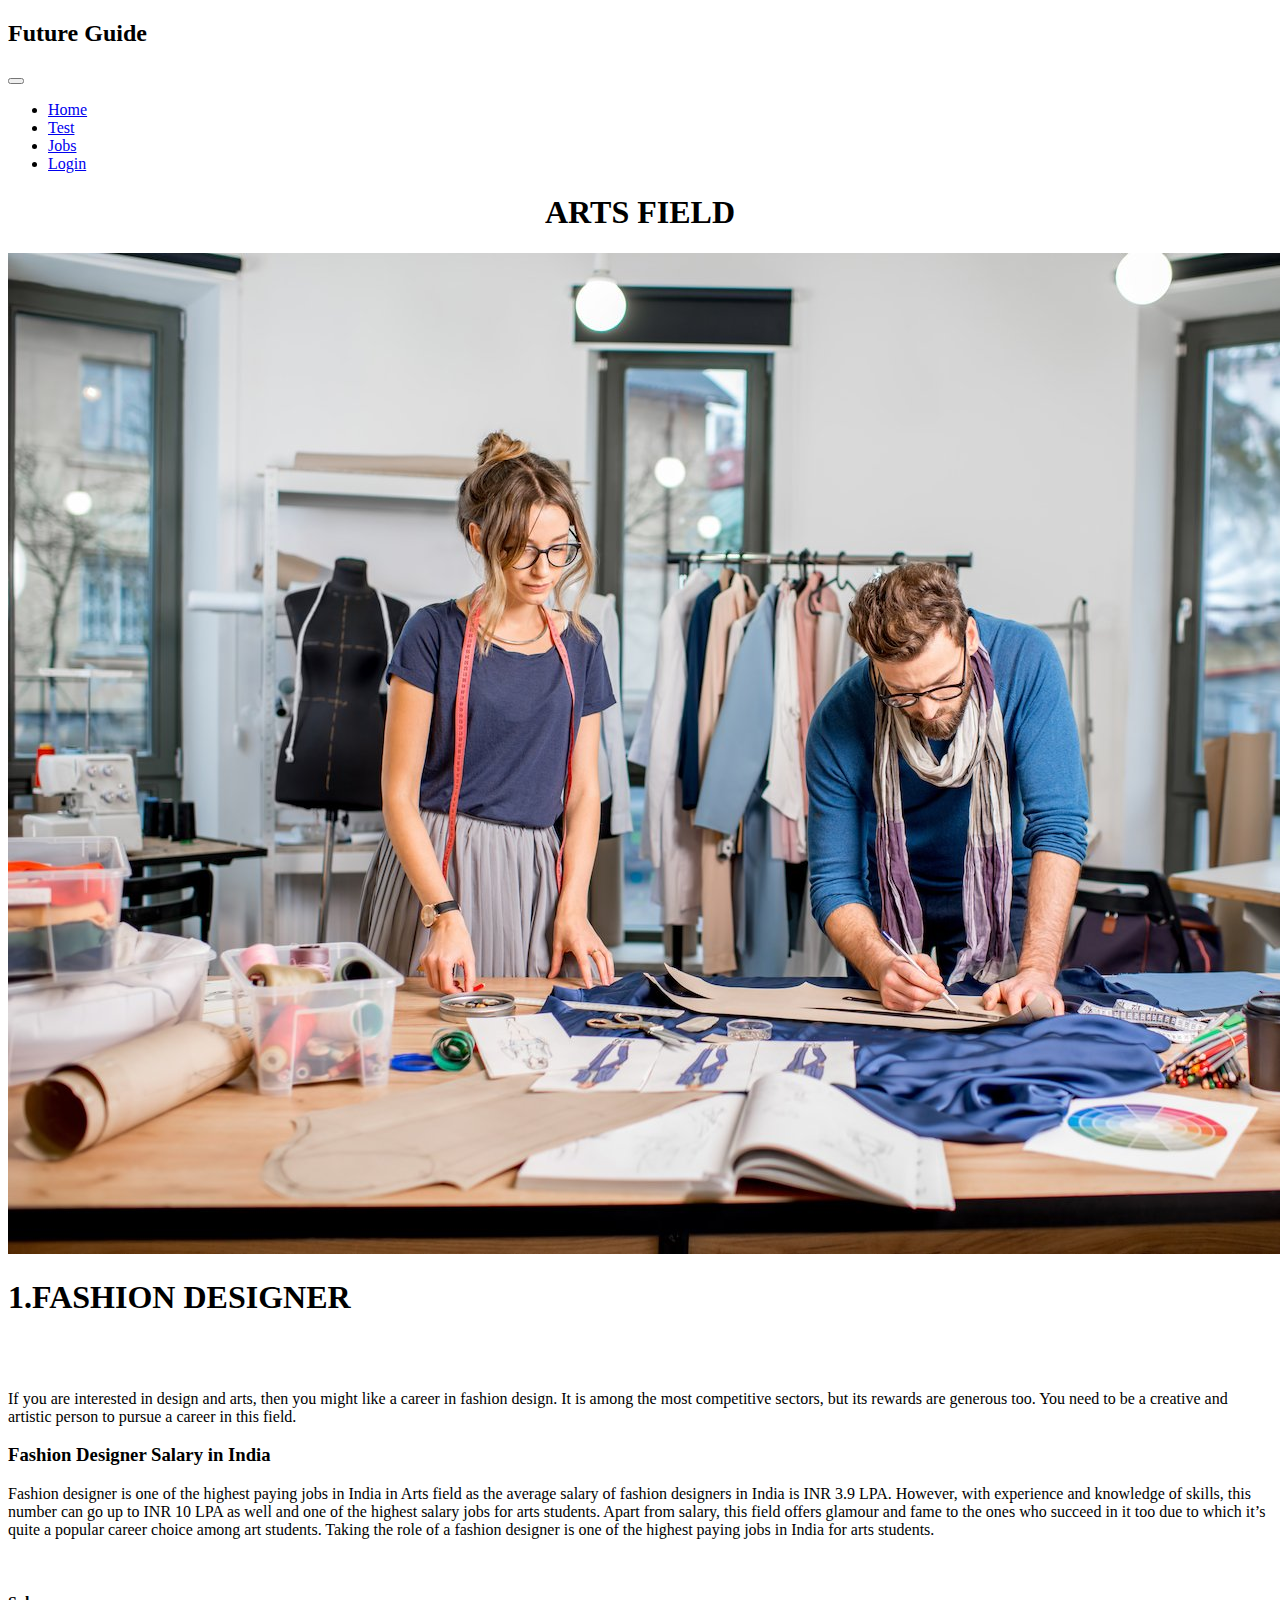
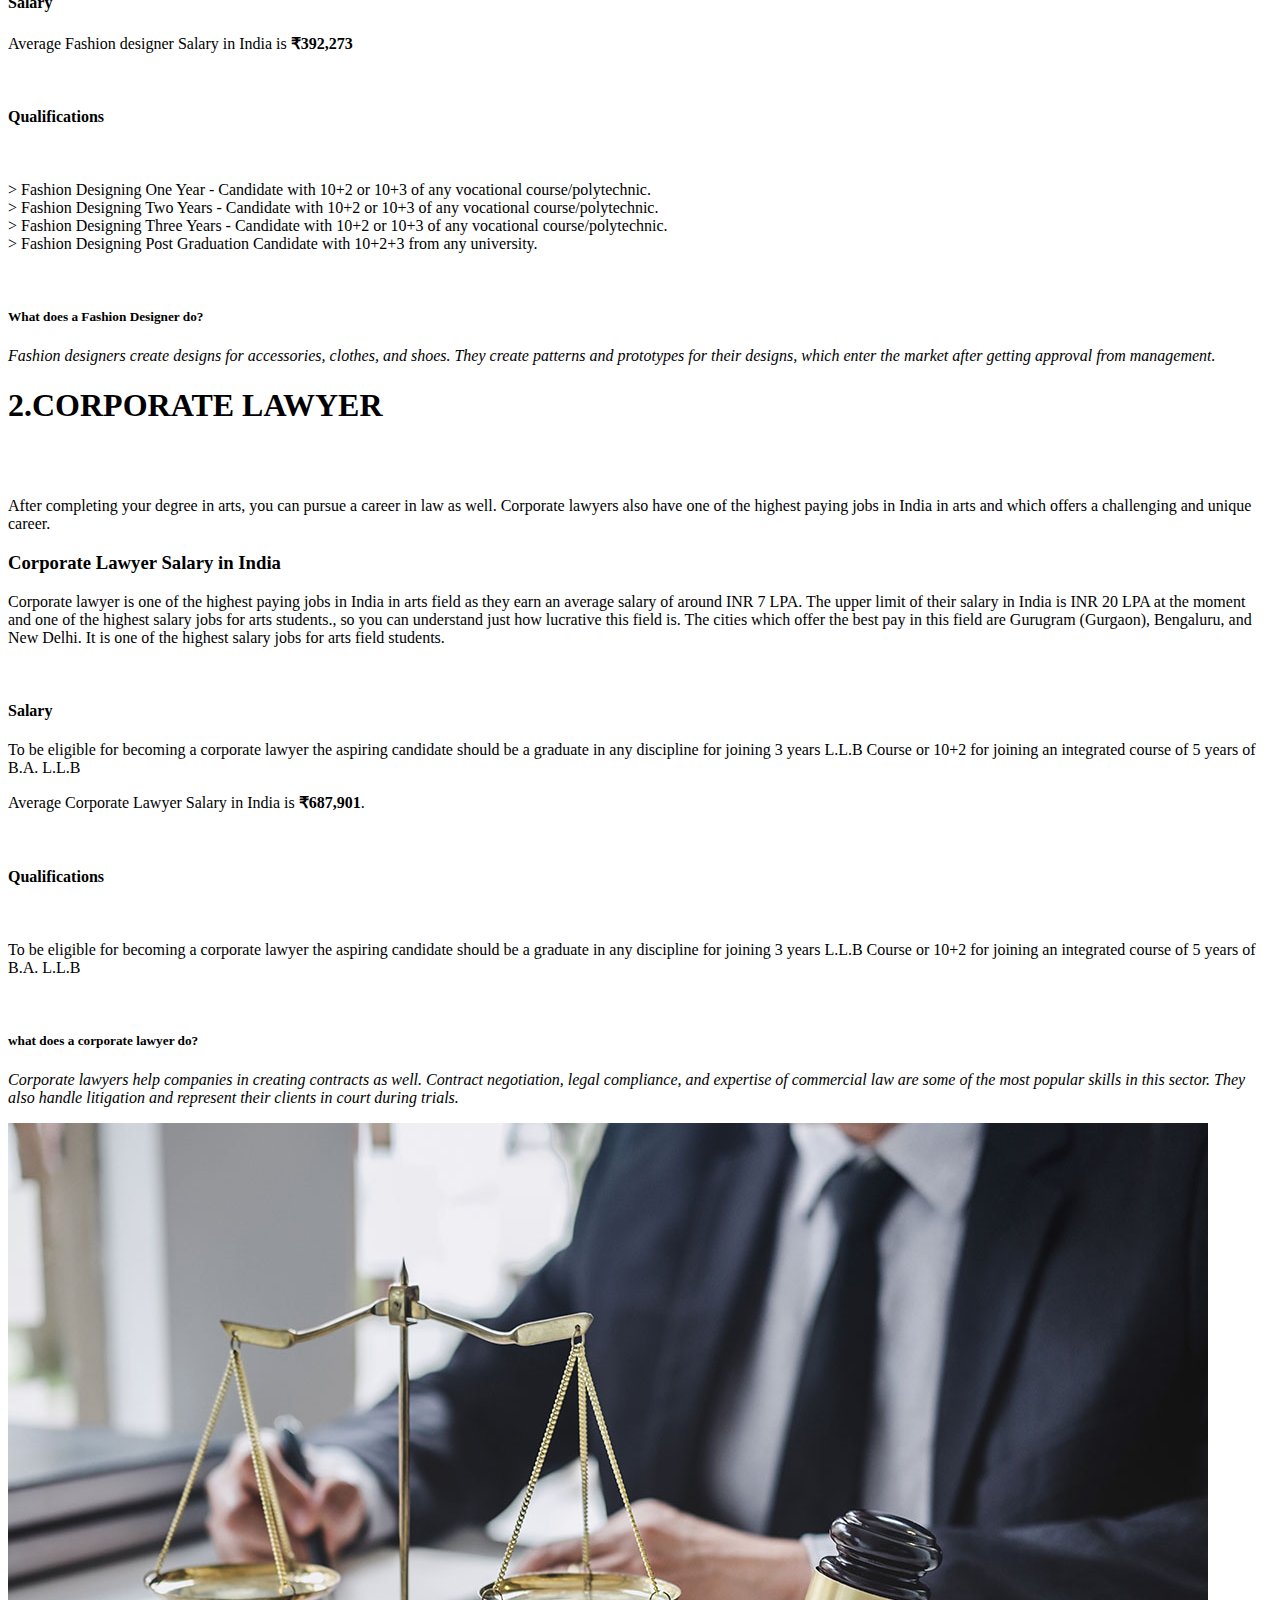
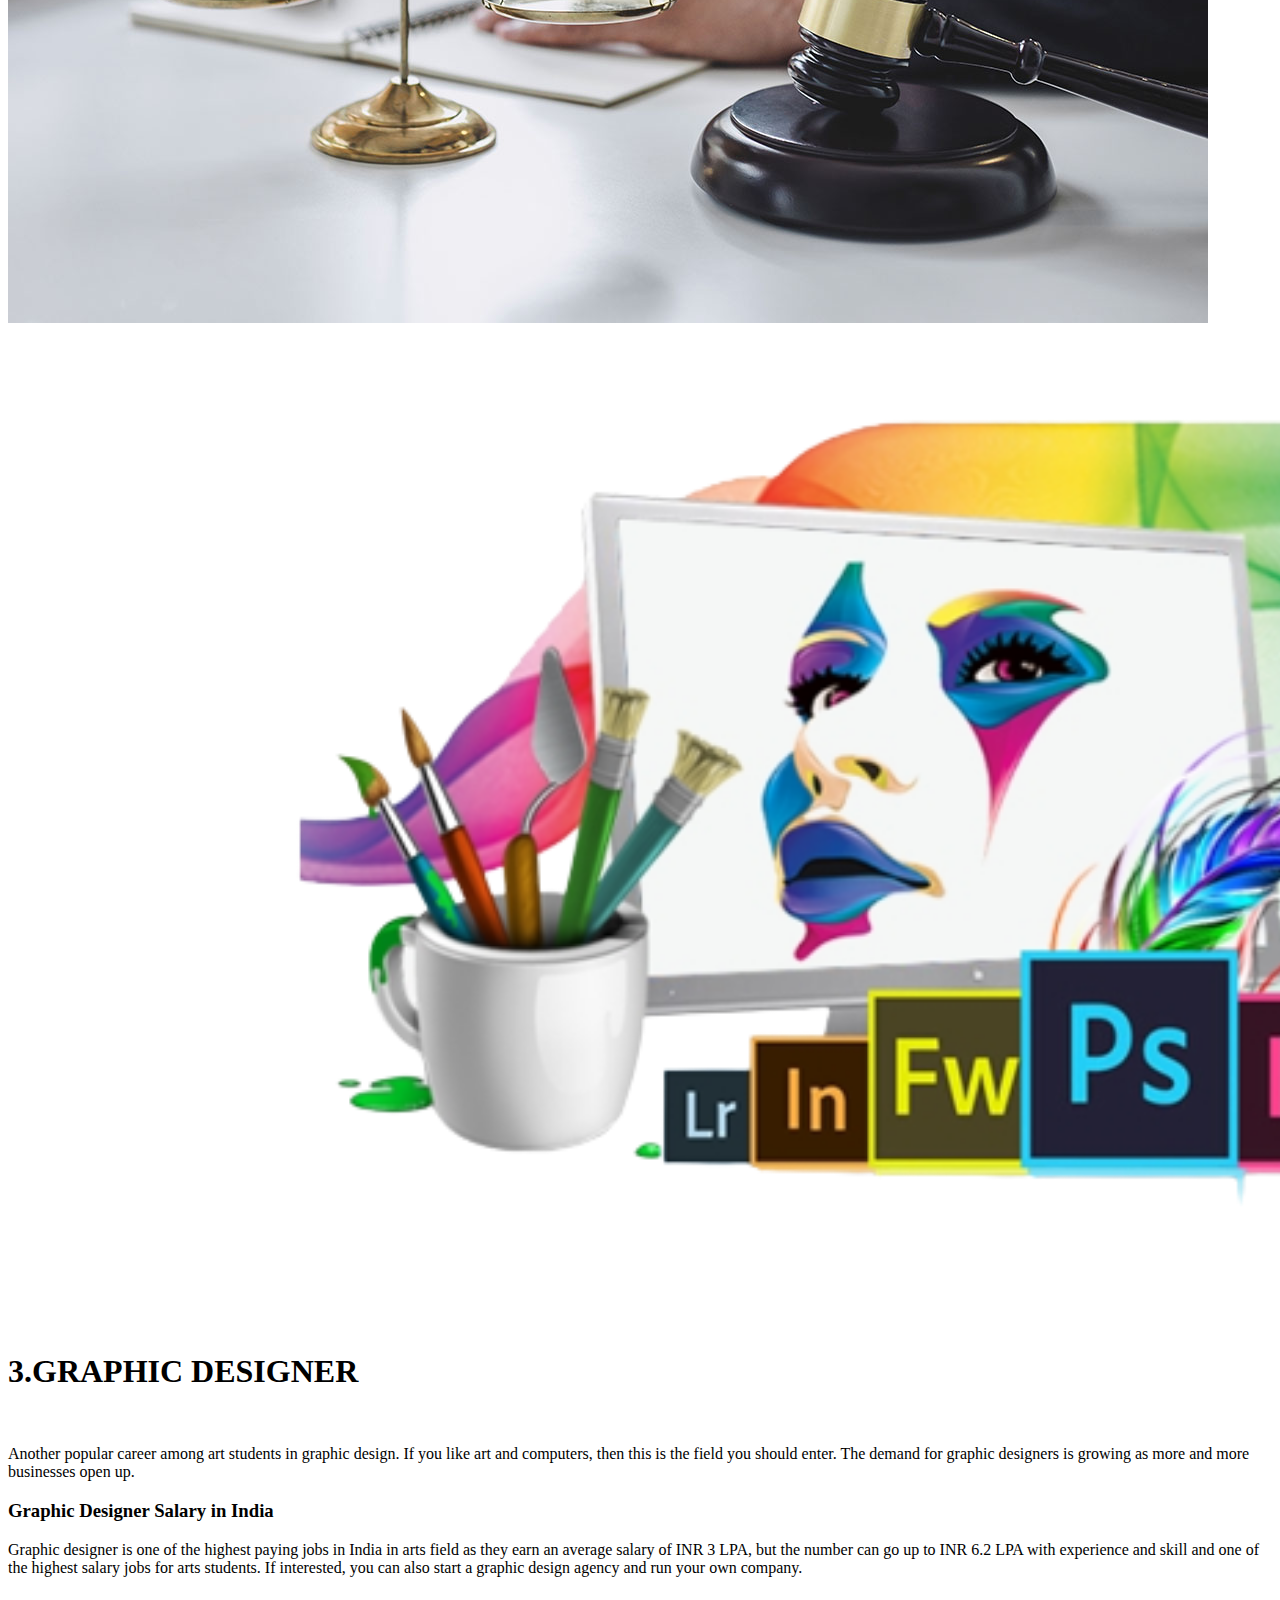
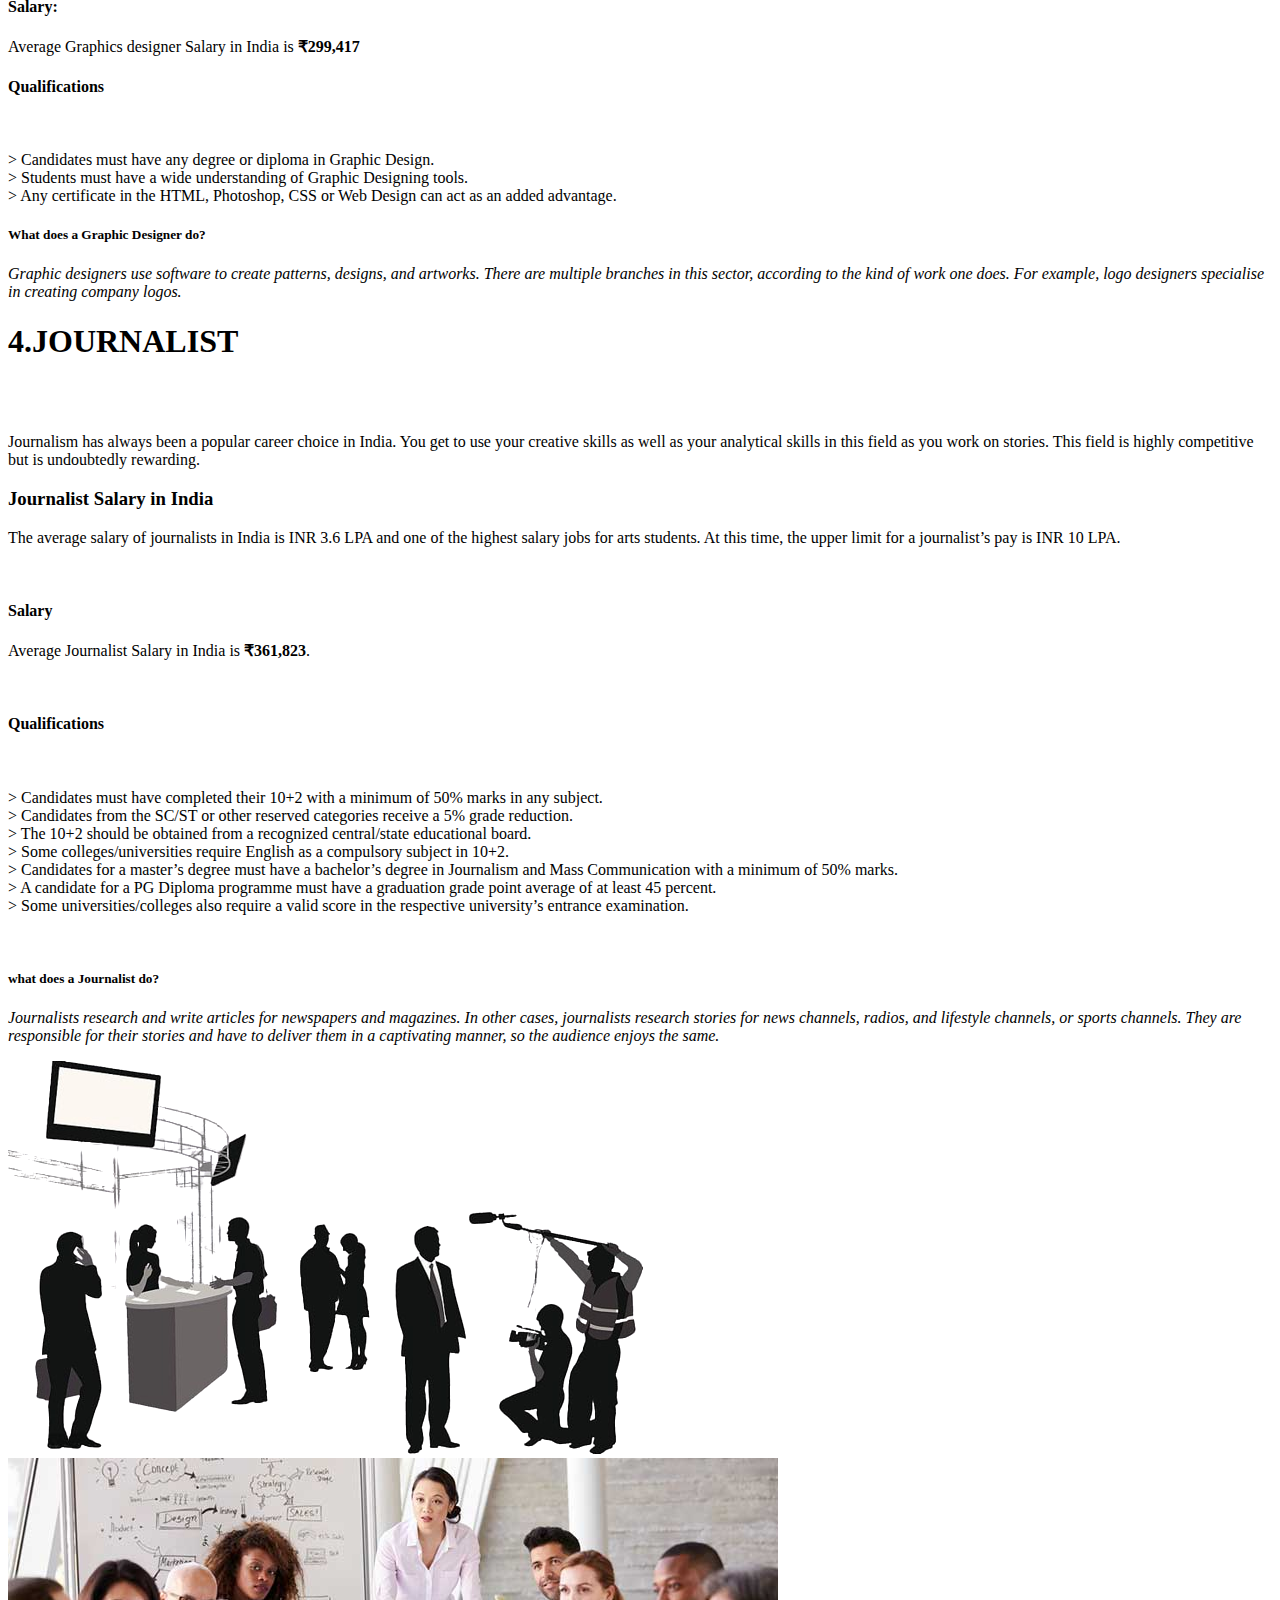
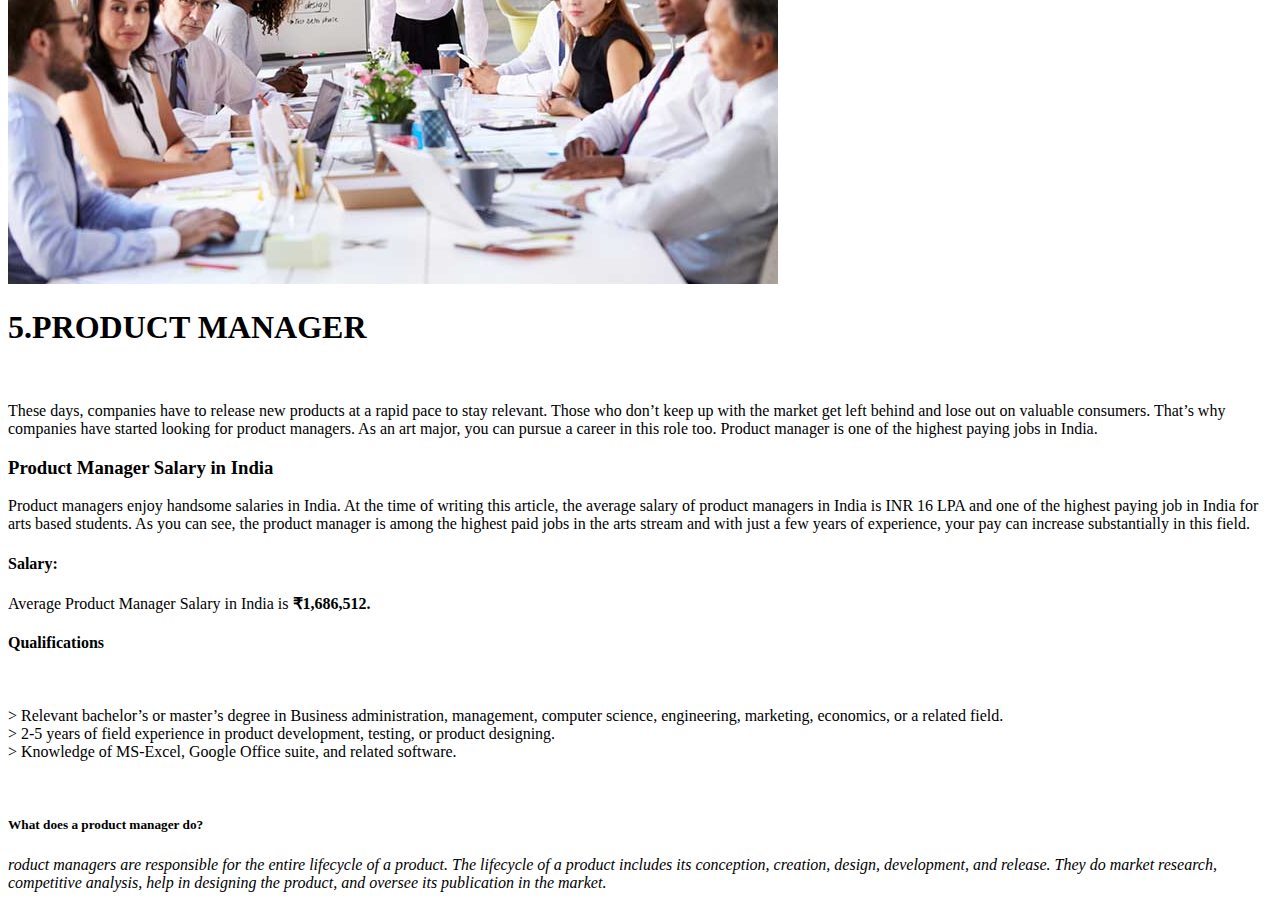
==== arts.html @ de996525 "new" ====
<!doctype html>
<html lang="en">
  <head>
    <!-- Required meta tags -->
    <meta charset="utf-8">
    <meta name="viewport" content="width=device-width, initial-scale=1">

    <!-- Bootstrap CSS -->
    <link href="https://cdn.jsdelivr.net/npm/bootstrap@5.1.3/dist/css/bootstrap.min.css" rel="stylesheet" integrity="sha384-1BmE4kWBq78iYhFldvKuhfTAU6auU8tT94WrHftjDbrCEXSU1oBoqyl2QvZ6jIW3" crossorigin="anonymous">

    <title>FGuide</title>
  </head>
  <body>
    <header class="bg-info">
        <div class="row text-white">
        <div class="col-md-6 col-9 p-3 pl-5">
           <h2><strong>Future Guide</strong></h2>
        </div>
        <div class="col-md-6 col-3 my-auto">
            <nav class="navbar navbar-expand-lg navbar-light ">
                <div class="container-fluid">
                  
                  <button class="navbar-toggler" type="button" data-bs-toggle="collapse" data-bs-target="#navbarSupportedContent" aria-controls="navbarSupportedContent" aria-expanded="false" aria-label="Toggle navigation">
                    <span class="navbar-toggler-icon"></span>
                  </button>
                  <div class="collapse navbar-collapse" id="navbarSupportedContent">
                    <ul class="navbar-nav ml-auto ">
                        <li class="nav-item">
                            <a class="nav-link text-white" aria-current="page" href="main.html">Home</a>
                          </li>
                      <li class="nav-item">
                        <a class="nav-link text-white " aria-current="page" href="#">Test</a>
                      </li>
                      <li class="nav-item">
                        <a class="nav-link text-white" href="jobs.html">Jobs</a>
                      </li>
                      <li class="nav-item">
                        <a class="nav-link text-white" aria-current="page" href="index.html">Login</a>
    
                      </li>
                    </ul>
    
                  </div>
                </div>
              </nav>
    
        </div>
        </div>
    </header>

    <section>
      <center><h1> <b> ARTS FIELD </b> </h1> </center>

        <div class="container">
          <div class="row align-items-center mt-5">
              <div class="col-md-6 ">
                  <img src="Canva-Couple-of-Fashion-Designers-.jpg"
                  alt=""class="img-fluid ">
  
  
                  
              </div>
              
              <div class="col-md-6 ">
               
                <h1>1.FASHION DESIGNER</h1><br>
                <br>
                  <p>
                    If you are interested in design and arts, then you might like a career in fashion design. It is among the most competitive sectors, but its rewards are generous too. You need to be a creative and artistic person to pursue a career in this field. <br>
                  </p>
                    <h3>Fashion Designer Salary in India </h3> 
                   <p>Fashion designer is one of the highest paying jobs in India in Arts field as the average salary of fashion designers in India is INR 3.9 LPA. However, with experience and knowledge of skills, this number can go up to INR 10 LPA as well and one of the highest salary jobs for arts students.  Apart from salary, this field offers glamour and fame to the ones who succeed in it too due to which it’s quite a popular career choice among art students. Taking the role of a fashion designer is one of the highest paying jobs in India for arts students. <br> </p> <br>
                 
                   <h4>Salary</h4>
                    
                   <p>Average Fashion designer Salary in India is  <b>₹392,273</b></p> <br> 
                   <h4>Qualifications</h4> <br>
                 <p> > Fashion Designing One Year - Candidate with 10+2 or 10+3 of any vocational course/polytechnic. <br>
                  > Fashion Designing Two Years -	Candidate with 10+2 or 10+3 of any vocational course/polytechnic. <br>
                  > Fashion Designing Three Years - Candidate with 10+2 or 10+3 of any vocational course/polytechnic. <br>
                  > Fashion Designing Post Graduation	Candidate with 10+2+3 from any university.	</p> <br> 
                  <h5>  What does a Fashion Designer do?</h5>
                    <i>Fashion designers create designs for accessories, clothes, and shoes. They create patterns and prototypes for their designs, which enter the market after getting approval from management. </i> </p> 
              </div>
          </div>
      </div>
        
      </section>
      <section>
        <div class="container">
          <div class="row align-items-center mt-5">
            <div class="col-md-6 ">
               
              <h1>2.CORPORATE LAWYER</h1><br>
              <br>
                <p>After completing your degree in arts, you can pursue a career in law as well. Corporate lawyers also have one of the highest paying jobs in India in arts and which offers a challenging and unique career. </p>

                  <h3>  Corporate Lawyer Salary in India</h3> 
                  <p>  Corporate lawyer is one of the highest paying jobs in India in arts field as they earn an average salary of around INR 7 LPA. The upper limit of their salary in India is INR 20 LPA at the moment and one of the highest salary jobs for arts students., so you can understand just how lucrative this field is. The cities which offer the best pay in this field are Gurugram (Gurgaon), Bengaluru, and New Delhi. It is one of the highest salary jobs for arts field students.</p> <br>
                    
                  <h4>  Salary</h4>

                 
                  <p>To be eligible for becoming a corporate lawyer the aspiring candidate should be a graduate in any discipline for joining 3 years L.L.B Course or 10+2 for joining an integrated course of 5 years of B.A. L.L.B</p>
                 
                
                    <p>Average Corporate Lawyer Salary in India is <b>₹687,901</b>. </p> <br>

                    <h4>Qualifications</h4> <br>
                    <p>To be eligible for becoming a corporate lawyer the aspiring candidate should be a graduate in any discipline for joining 3 years L.L.B Course or 10+2 for joining an integrated course of 5 years of B.A. L.L.B</p><br>

                    <h5>what does a corporate lawyer do?</h5>
                    <P><i>Corporate lawyers help companies in creating contracts as well. Contract negotiation, legal compliance, and expertise of commercial law are some of the most popular skills in this sector. They also handle litigation and represent their clients in court during trials. </i> </P>
                    
                </p> 
            </div>
  
              <div class="col-md-6 ">
                  <img src="lawyer.jpeg" 
                  alt=""class="img-fluid ">
  
  
                  
              </div>
              
              
          </div>
      </div>
        
      </section>
      <section>
        <div class="container">
            <div class="row align-items-center">
                <div class="col-md-6 ">
                    <img src="graphic-removebg-preview.png" width="150%"
                    alt=""class="img-fluid ">
  
  
                    
                </div>
                <div class="col-md-6 ">
                  <h1>3.GRAPHIC DESIGNER</h1> <br>



                     <P> Another popular career among art students in graphic design. If you like art and computers, then this is the field you should enter. The demand for graphic designers is growing as more and more businesses open up. </P>

                       <H3>Graphic Designer Salary in India</H3> 
                       <P>Graphic designer is one of the highest paying jobs in India in arts field as they earn an average salary of INR 3 LPA, but the number can go up to INR 6.2 LPA with experience and skill and one of the highest salary jobs for arts students. If interested, you can also start a graphic design agency and run your own company. </P>
                        
                     <H4>  Salary:</H4>
                        
                        
                      <P> Average Graphics designer Salary in India is <b>₹299,417</b></P>
                      <h4>Qualifications</h4> <br>
                      <p> > Candidates must have any degree or diploma in Graphic Design. <br>
                        >  Students must have a wide understanding of Graphic Designing tools. <br>
                        > Any certificate in the HTML, Photoshop, CSS or Web Design can act as an added advantage.</p>
                       <H5> What does a Graphic Designer do?</H5>
                       <P> <i> Graphic designers use software to create patterns, designs, and artworks. There are multiple branches in this sector, according to the kind of work one does. For example, logo designers specialise in creating company logos.</i></p>
                </div>
            </div>
        </div>
    </section>
    <section>
        <div class="container">
          <div class="row align-items-center mt-5">
            <div class="col-md-6 ">
               
              <h1>4.JOURNALIST</h1><br>
              <br>
                <p>Journalism has always been a popular career choice in India. You get to use your creative skills as well as your analytical skills in this field as you work on stories. This field is highly competitive but is undoubtedly rewarding.  </p>

                  <h3> Journalist Salary in India</h3> 
                  <p> The average salary of journalists in India is INR 3.6 LPA and one of the highest salary jobs for arts students. At this time, the upper limit for a journalist’s pay is INR 10 LPA.</p> <br>
                    
                  <h4>  Salary</h4>
                    
                    <p>Average Journalist Salary in India is <b>₹361,823</b>. </p> <br>
                    <h4>Qualifications</h4> <br>
                    <p> > Candidates must have completed their 10+2 with a minimum of 50% marks in any subject. <br>
                        > Candidates from the SC/ST or other reserved categories receive a 5% grade reduction. <br>
                        > The 10+2 should be obtained from a recognized central/state educational board. <br>
                        > Some colleges/universities require English as a compulsory subject in 10+2. <br>
                        > Candidates for a master’s degree must have a bachelor’s degree in Journalism and Mass Communication with a minimum of 50% marks. <br>
                        > A candidate for a PG Diploma programme must have a graduation grade point average of at least 45 percent. <br>
                        > Some universities/colleges also require a valid score in the respective university’s entrance examination. </p> <br>
                                    <h5>what does a Journalist do?</h5>
                    <P><i>Journalists research and write articles for newspapers and magazines. In other cases, journalists research stories for news channels, radios, and lifestyle channels, or sports channels. They are responsible for their stories and have to deliver them in a captivating manner, so the audience enjoys the same. 
                    </i> </P>
                    
                </p> 
            </div>
  
              <div class="col-md-6 ">
                  <img src="journP-removebg-preview.png" 
                  alt=""class="img-fluid ">
  
  
                  
              </div>
              
              
          </div>
      </div>
        
      </section>
      <section>
        <div class="container">
            <div class="row align-items-center">
                <div class="col-md-6 ">
                    <img src="productm.jpg" 
                    alt=""class="img-fluid"
                   >
  
  
                    
                </div>
                <div class="col-md-6 ">
                  <h1>5.PRODUCT MANAGER</h1> <br>



                     <P>  These days, companies have to release new products at a rapid pace to stay relevant. Those who don’t keep up with the market get left behind and lose out on valuable consumers. That’s why companies have started looking for product managers. As an art major, you can pursue a career in this role too. Product manager is one of the highest paying jobs in India.   </P>

                       <H3>Product Manager Salary in India</H3> 
                       <P>Product managers enjoy handsome salaries in India. At the time of writing this article, the average salary of product managers in India is INR 16 LPA and one of the highest paying job in India for arts based students. As you can see, the product manager is among the highest paid jobs in the arts stream and with just a few years of experience, your pay can increase substantially in this field. 
                    </P>
                        
                     <H4>  Salary:</H4>
                        
                        
                      <P> Average  Product Manager Salary in India is <b>₹1,686,512.</b></P>
                      <h4>Qualifications</h4> <br>
                      <p> > Relevant bachelor’s or master’s degree in Business administration, management, computer science, engineering, marketing, economics, or a related field. <br>
                        > 2-5 years of field experience in product development, testing, or product designing. <br>
                        > Knowledge of MS-Excel, Google Office suite, and related software.</p><br>
                       <H5> What does a product manager do?</H5>
                       <P> <i> roduct managers are responsible for the entire lifecycle of a product. The lifecycle of a product includes its conception, creation, design, development, and release. They do market research, competitive analysis, help in designing the product, and oversee its publication in the market.</i></p>
                </div>
            </div>
        </div>
    </section>
   

    <!-- Optional JavaScript; choose one of the two! -->

    <!-- Option 1: Bootstrap Bundle with Popper -->
    <script src="https://cdn.jsdelivr.net/npm/bootstrap@5.1.3/dist/js/bootstrap.bundle.min.js" integrity="sha384-ka7Sk0Gln4gmtz2MlQnikT1wXgYsOg+OMhuP+IlRH9sENBO0LRn5q+8nbTov4+1p" crossorigin="anonymous"></script>

    <!-- Option 2: Separate Popper and Bootstrap JS -->
    <!--
    <script src="https://cdn.jsdelivr.net/npm/@popperjs/core@2.10.2/dist/umd/popper.min.js" integrity="sha384-7+zCNj/IqJ95wo16oMtfsKbZ9ccEh31eOz1HGyDuCQ6wgnyJNSYdrPa03rtR1zdB" crossorigin="anonymous"></script>
    <script src="https://cdn.jsdelivr.net/npm/bootstrap@5.1.3/dist/js/bootstrap.min.js" integrity="sha384-QJHtvGhmr9XOIpI6YVutG+2QOK9T+ZnN4kzFN1RtK3zEFEIsxhlmWl5/YESvpZ13" crossorigin="anonymous"></script>
    -->
  </body>
 

</html>
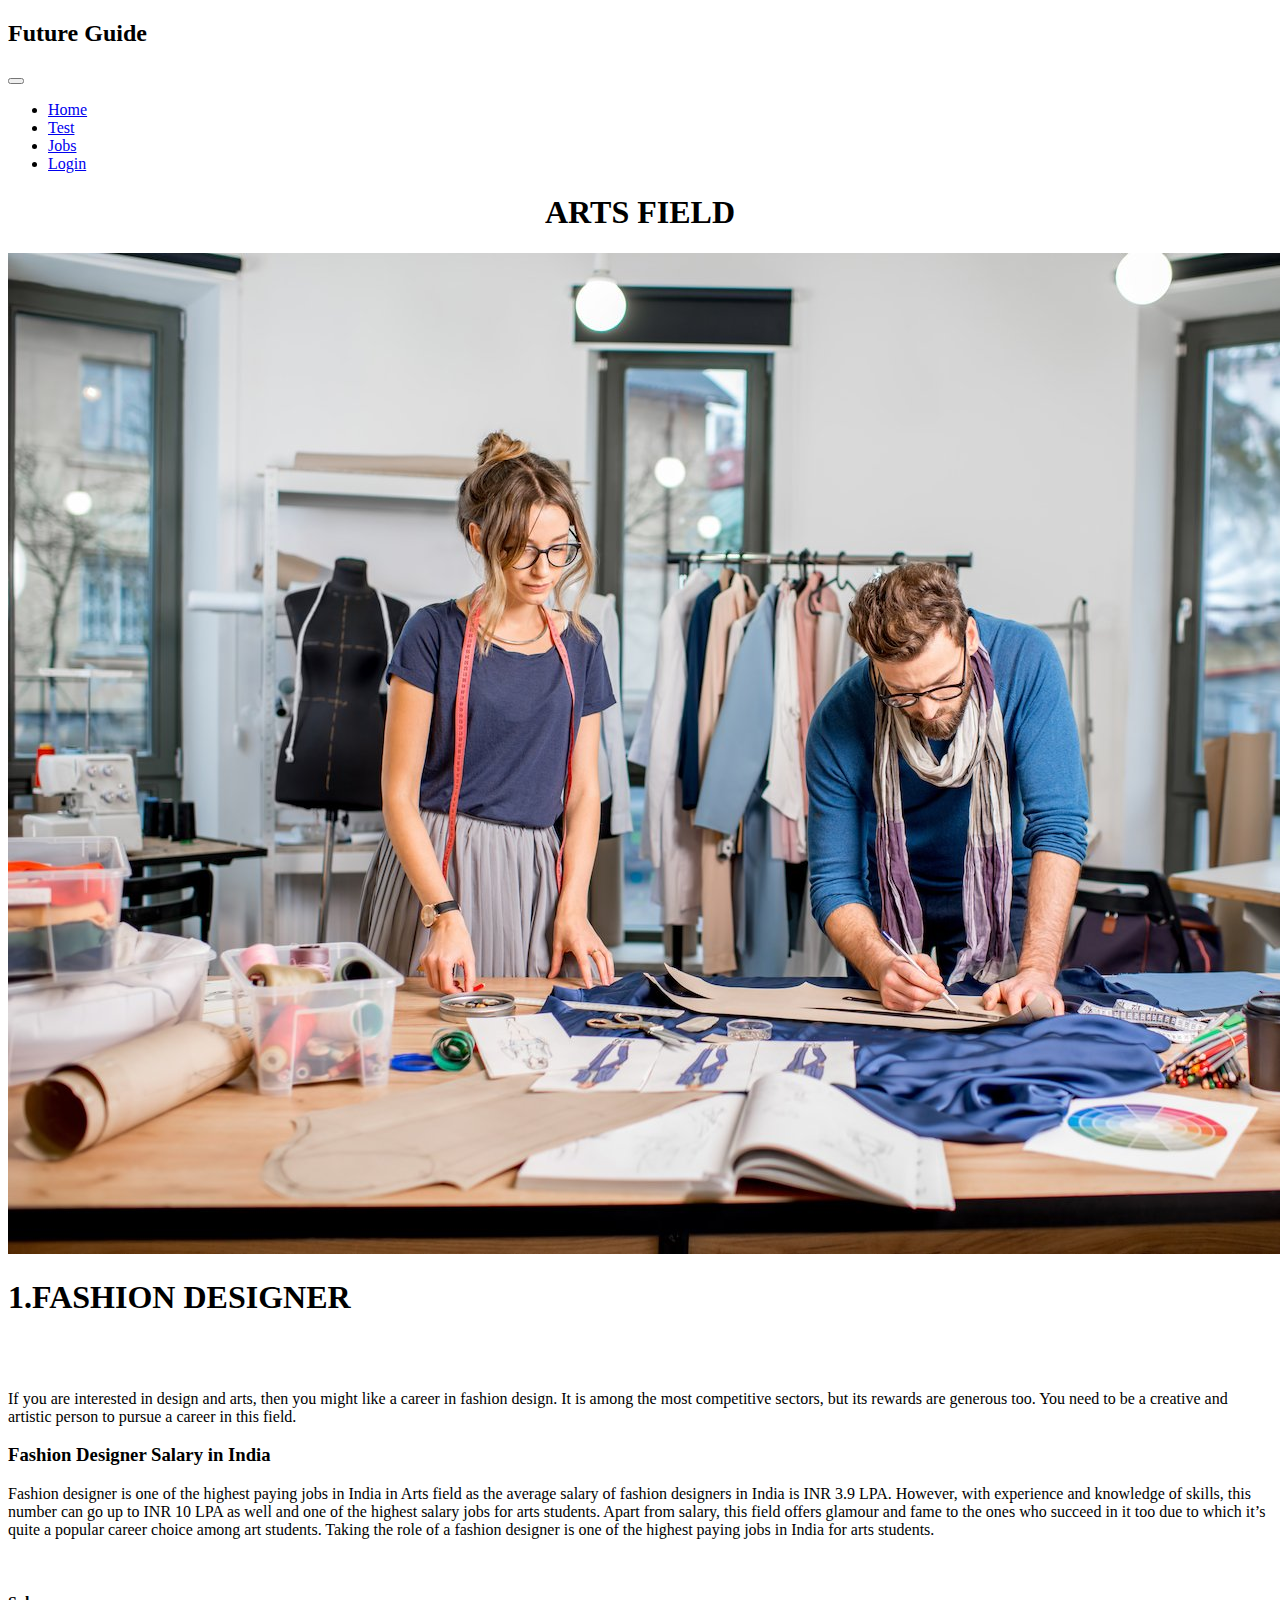
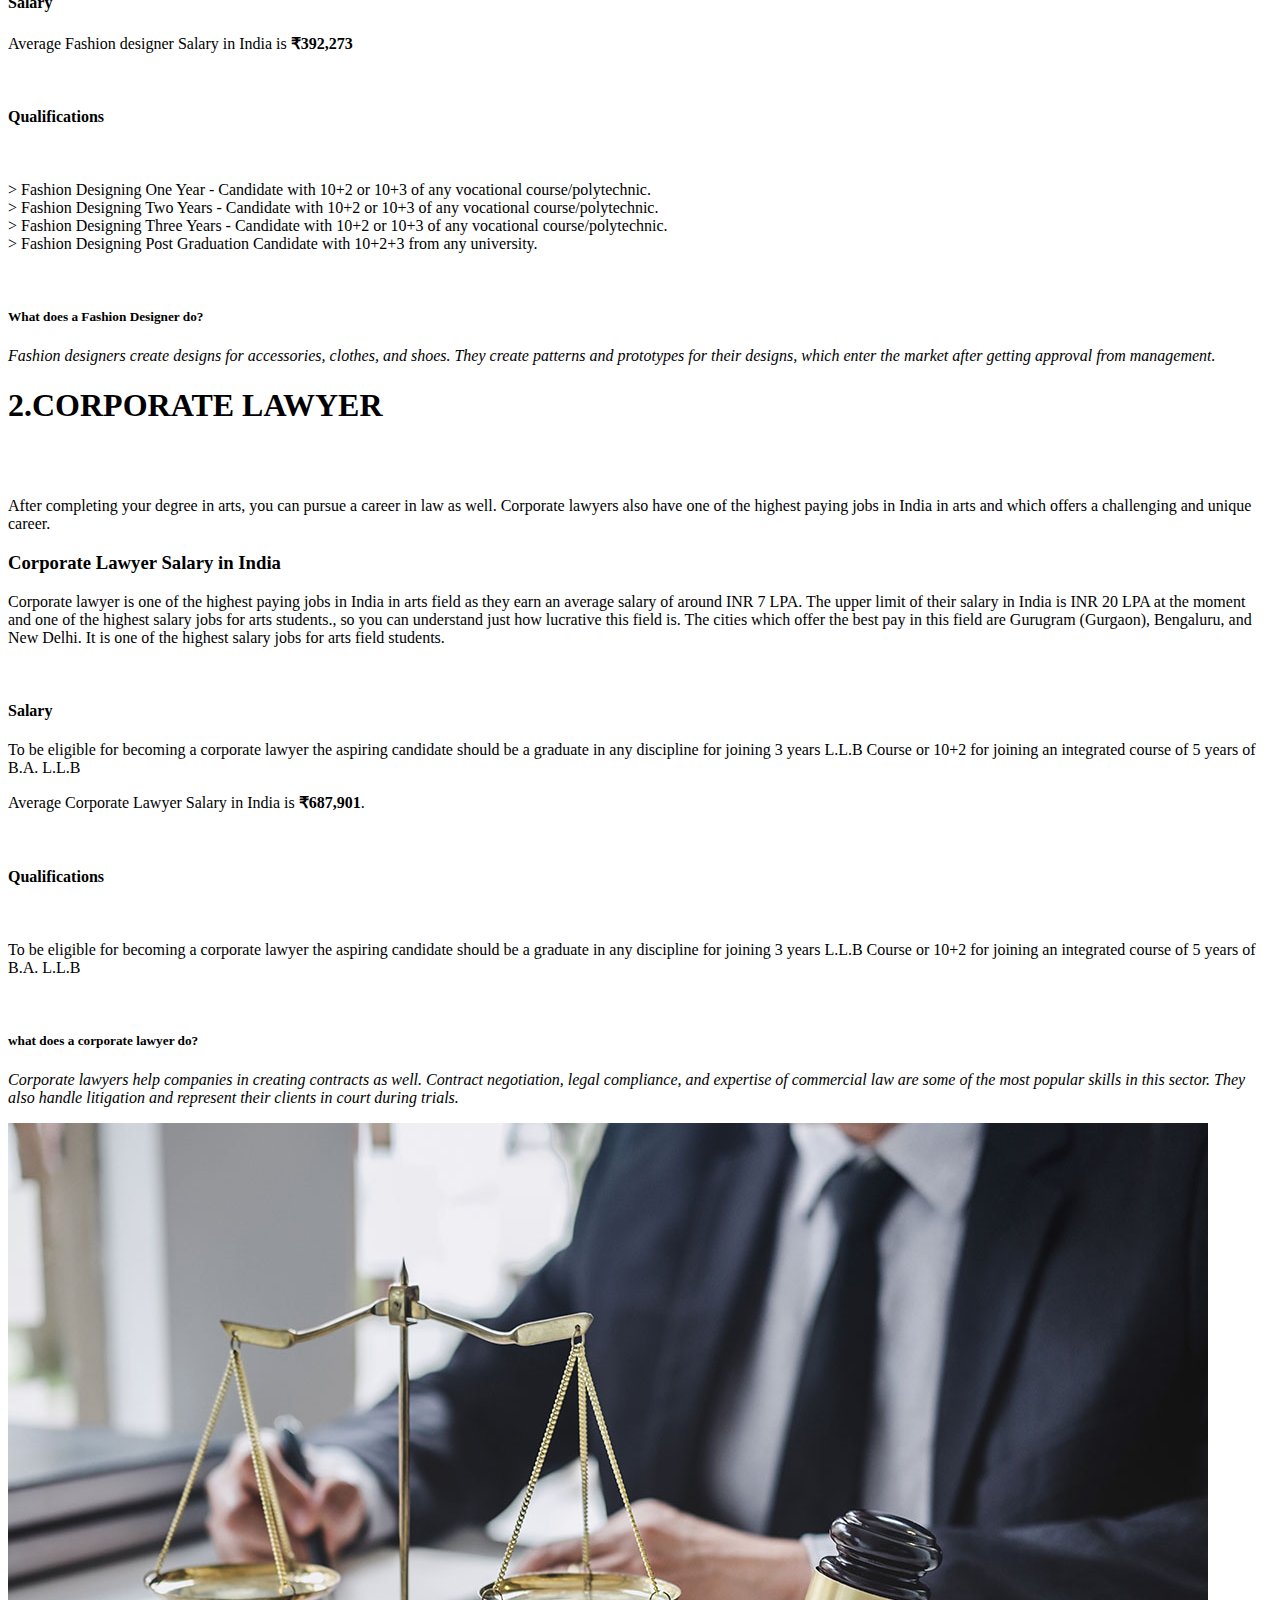
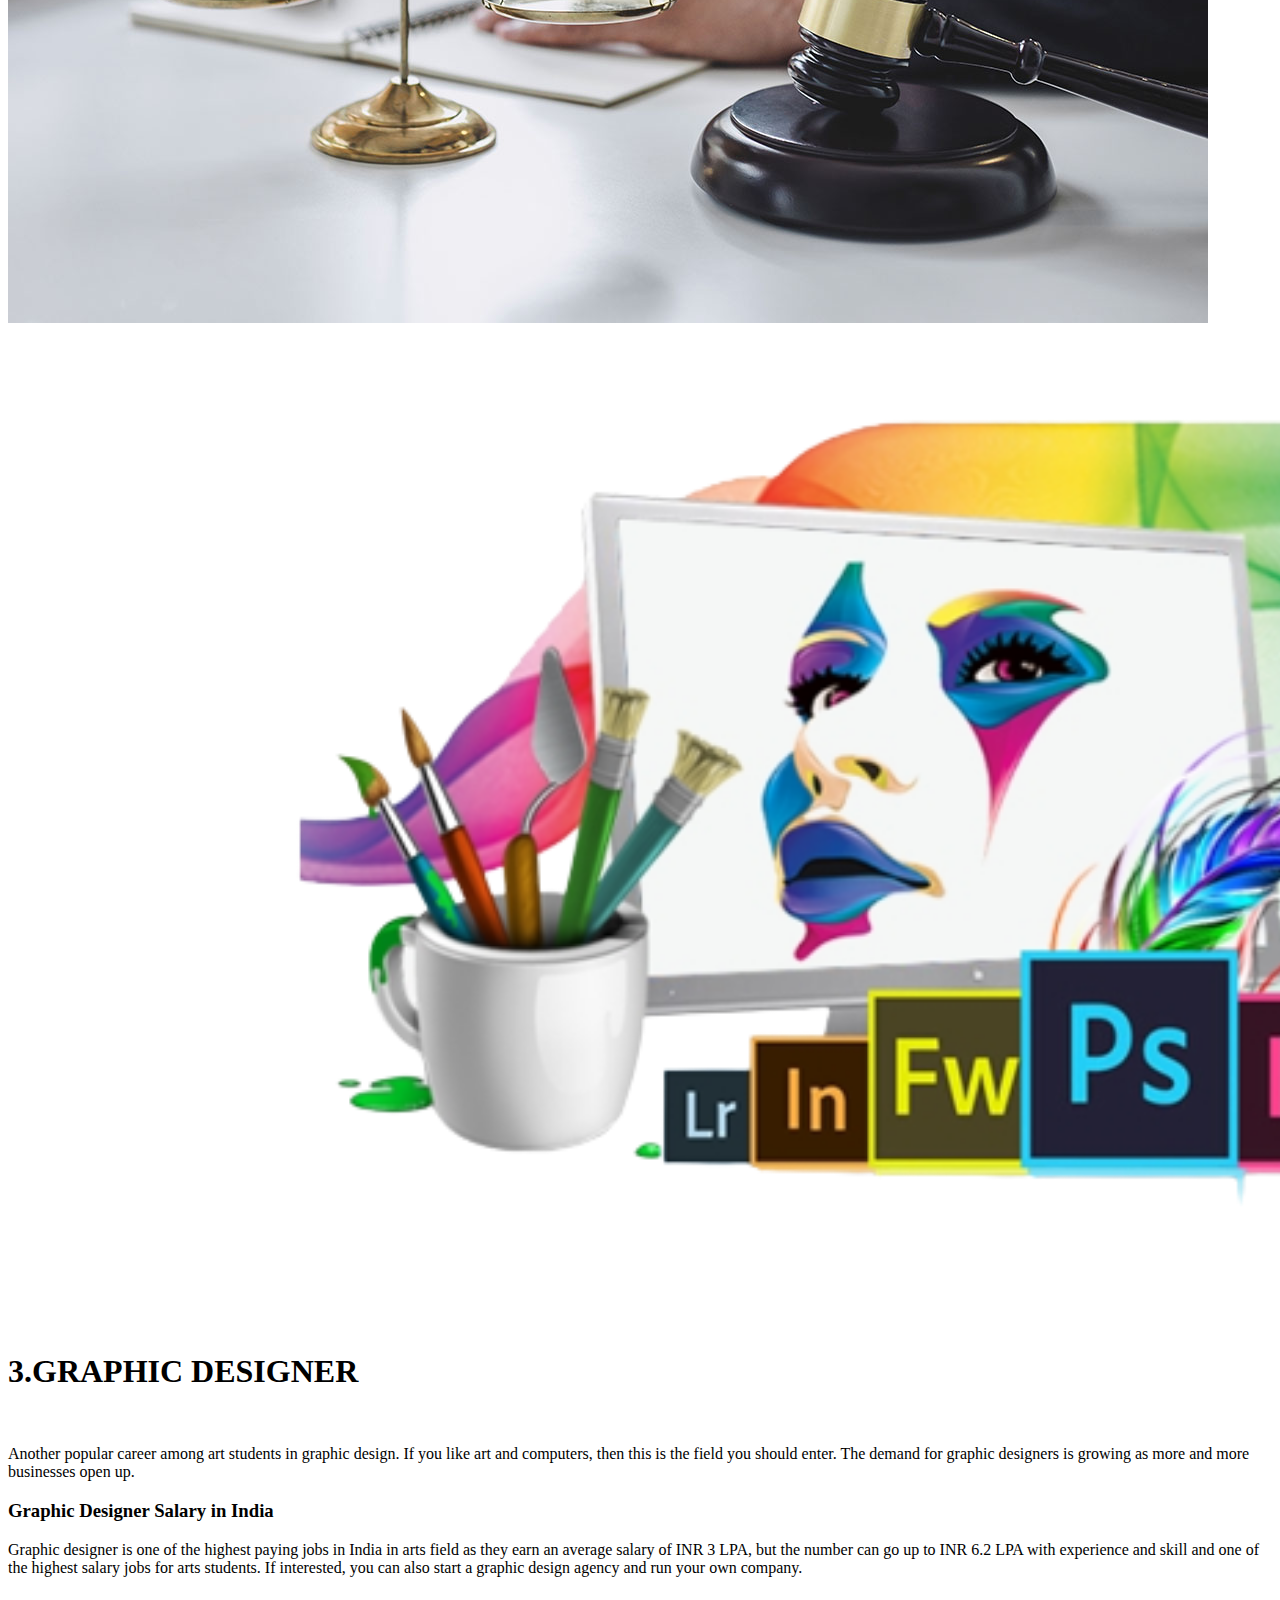
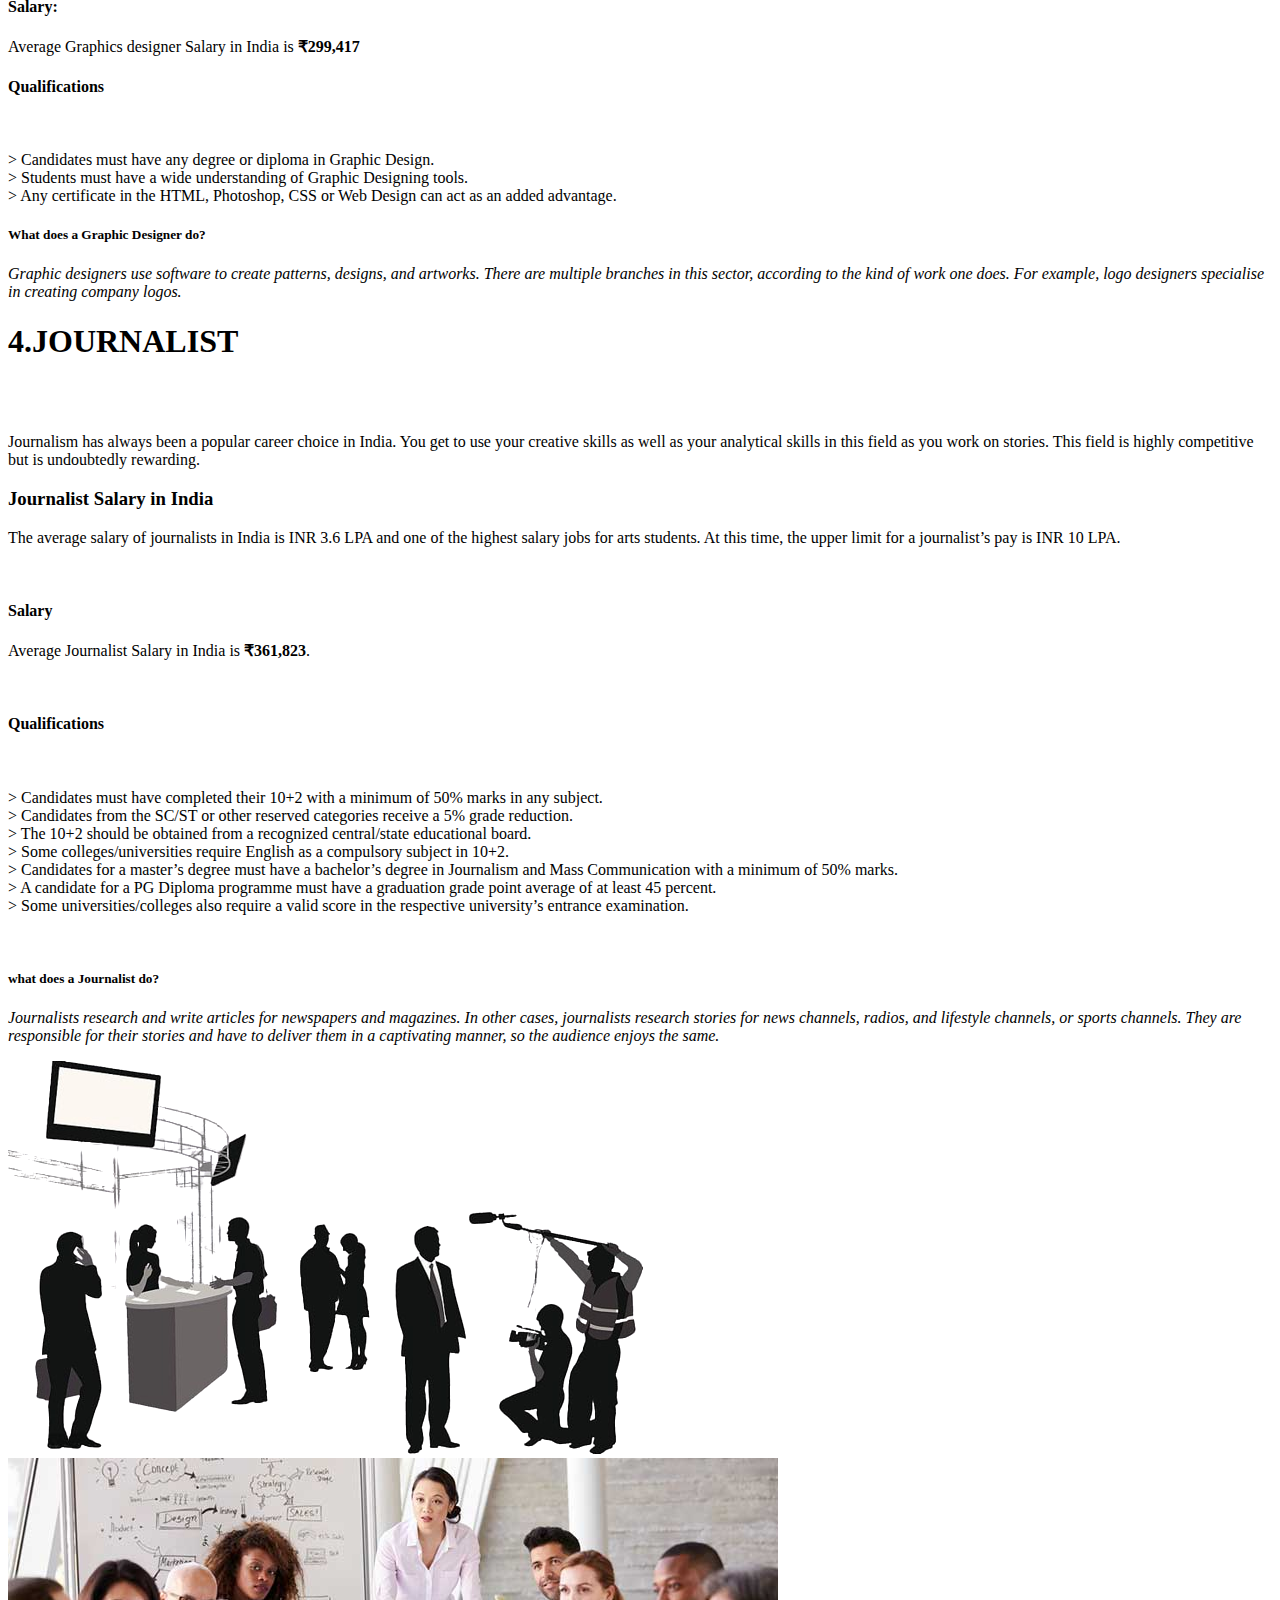
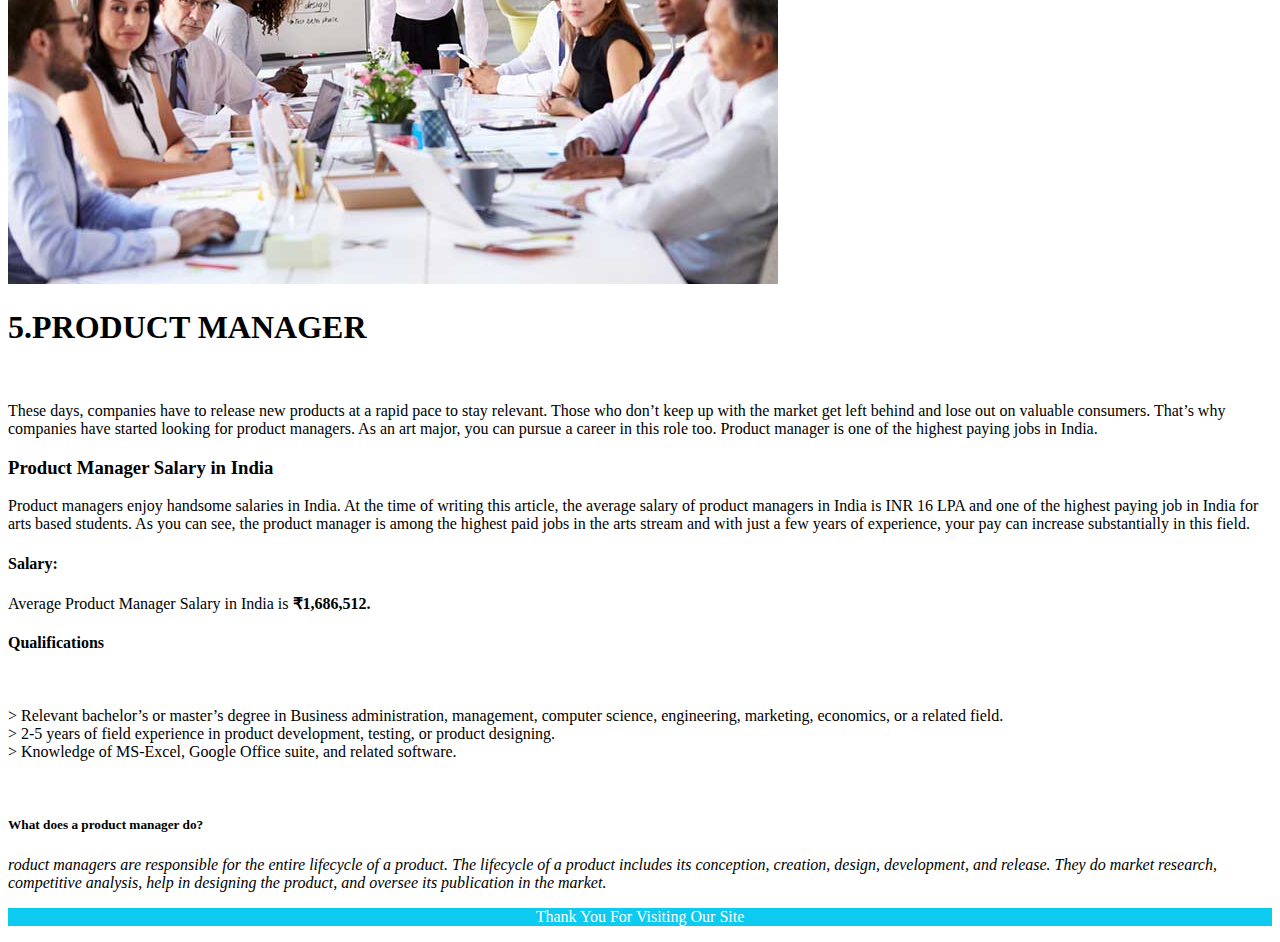
==== commit d9b9af4f: "new" ====
--- a/arts.html
+++ b/arts.html
@@ -29,7 +29,7 @@
                             <a class="nav-link text-white" aria-current="page" href="main.html">Home</a>
                           </li>
                       <li class="nav-item">
-                        <a class="nav-link text-white " aria-current="page" href="#">Test</a>
+                        <a class="nav-link text-white " aria-current="page" href="test.html">Test</a>
                       </li>
                       <li class="nav-item">
                         <a class="nav-link text-white" href="jobs.html">Jobs</a>
@@ -241,6 +241,24 @@
             </div>
         </div>
     </section>
+    <style>
+      .footer {
+        
+         left: 0;
+         bottom: 0;
+         width: 100%;
+         background-color: #0dcaf0;
+         color: white;
+         text-align: center;
+      }
+      </style>
+      
+      
+      
+      <div class="footer">
+        <p>Thank You For Visiting Our Site </p>
+      </div>
+      
    
 
     <!-- Optional JavaScript; choose one of the two! -->
